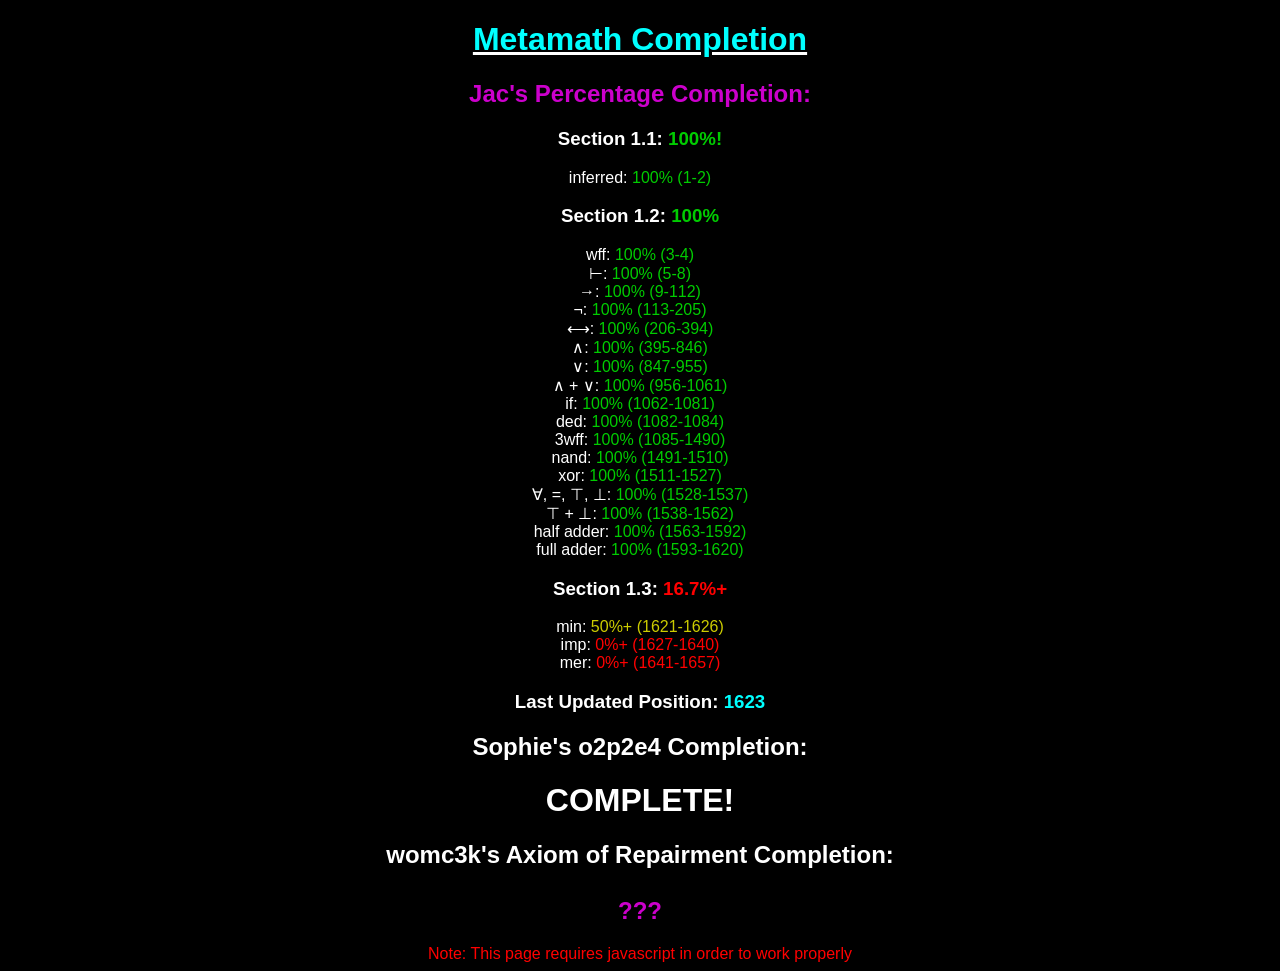
==== EoDMM/index.html @ 23960472 "Rework and update EoD Metamath Completion" ====
<!doctype html>
<html lang="en" xmlns="http://www.w3.org/1999/xhtml">
  <head>
    <meta charset="utf-8"/>
    <title>Metamath Completion</title>
    <link rel="stylesheet" href="../gone.css">
    <script src="jacSect.js"></script>
    <script src="sophSect.js"></script>
  </head>
  <body>
    <h1><u><div class="blueBefore">Metamath Completion</div></u></h1>
    <h2><div class="purpleBefore">Jac's Percentage Completion:</div></h2>
    <h3>Section 1.1: <div id="sect-0">Loading...</div></h3>
    inferred: <div id="0-0">Loading...</div><br/>
    <script>setSectPercentageComplete(0);</script>

    <h3>Section 1.2: <div id="sect-1">Loading...</div></h3>
    wff: <div id="1-0">Loading...</div><br/>
    ⊢: <div id="1-1">Loading...</div><br/>
    →: <div id="1-2">Loading...</div><br/>
    ¬: <div id="1-3">Loading...</div><br/>
    ⟷: <div id="1-4">Loading...</div><br/>
    ∧: <div id="1-5">Loading...</div><br/>
    ∨: <div id="1-6">Loading...</div><br/>
    ∧ + ∨: <div id="1-7">Loading...</div><br/>
    if: <div id="1-8">Loading...</div><br/>
    ded: <div id="1-9">Loading...</div><br/>
    3wff: <div id="1-10">Loading...</div><br/>
    nand: <div id="1-11">Loading...</div><br/>
    xor: <div id="1-12">Loading...</div><br/>
    ∀, =, ⊤, ⊥: <div id="1-13">Loading...</div><br/>
    ⊤ + ⊥: <div id="1-14">Loading...</div><br/>
    half adder: <div id="1-15">Loading...</div><br/>
    full adder: <div id="1-16">Loading...</div><br/>
    <script>setSectPercentageComplete(1);</script>

    <h3>Section 1.3: <div id="sect-2">Loading...</div></h3>
    min: <div id="2-0">Loading...</div><br/>
    imp: <div id="2-1">Loading...</div><br/>
    mer: <div id="2-2">Loading...</div><br/>
    <script>setSectPercentageComplete(2);</script>
    <h3>Last Updated Position: <div class="blueBefore" id="LUP"></div></h3><script>position()</script>
    
    <h2>Sophie's o2p2e4 Completion:</h2>

    <h1><div class="rainbowBefore">COMPLETE!</div></h1>

    <h2>womc3k's Axiom of Repairment Completion:<br/><br/>
      <div id="WOM">???</div><br/><script>setColorSS(document.getElementById("WOM"))</script></h2>
  </body>
  <footer>
    <div class="redBefore" id="jswarn">Note: This page requires javascript in order to work properly</div> 
  </footer>
</html>
---- gone.css ----
body {
  text-align: center;
  font-family: sans-serif;
  color: white;
  background-color: black;
}

.ulBefore {
  list-style-type: none;
}
.aBefore {
  text-decoration: none;
}
.aBefore:link {
  color: purple;
}
.aBefore:visited {
  color: purple;
}

.redBefore {
  color: #F00;
  display: inline;
}
.blueBefore {
  color: #0FF;
  display: inline;
}
.orangeBefore {
  color: #fb0;
  display: inline;
}
.yellowBefore {
  color: #cc0;
  display: inline;
}
.ygBefore {
  color: #addd00;
  display: inline;
}
.greenBefore {
  color: #0c0;
  display: inline;
}

.purpleBefore {
  color: #C0C;
  display: inline;
}

.inline {
  display: inline;
}

@keyframes rainbow {
  0% { color: red; }
  16% { color: orange; }
  33% { color: yellow; }
  50% { color: green; }
  66% { color: blue; }
  83% { color: violet; }
  100% { color: red; }
}
.rainbowBefore {
  animation: rainbow 5s linear infinite;
  display: inline;
}

.semicircle {
  width: 50%;
  height: 50%;
  border-radius: 50%;
  background-color: purple;
  background: linear-gradient(to top, rgba(128, 0, 128, 1), transparent);
  transform: translateY(50%);
}

#footer {
  position: absolute;
  padding: 5px;
  bottom: 0;
  width: 100%;
  text-align: center;
}
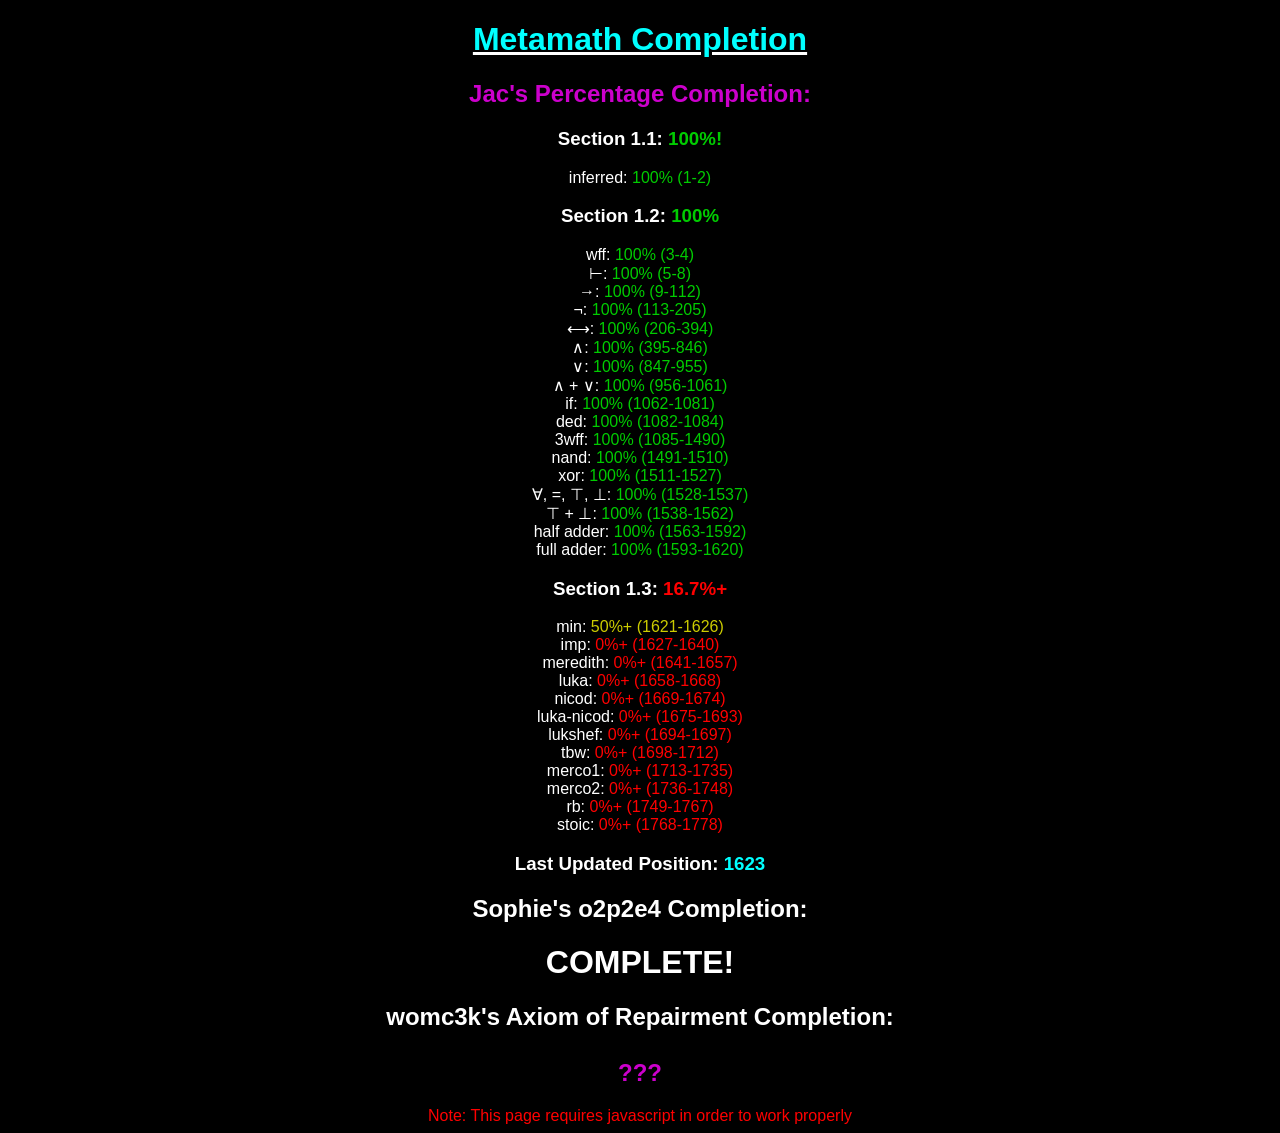
==== commit a91b04ab: "finish section 3" ====
--- a/EoDMM/index.html
+++ b/EoDMM/index.html
@@ -37,7 +37,16 @@
     <h3>Section 1.3: <div id="sect-2">Loading...</div></h3>
     min: <div id="2-0">Loading...</div><br/>
     imp: <div id="2-1">Loading...</div><br/>
-    mer: <div id="2-2">Loading...</div><br/>
+    meredith: <div id="2-2">Loading...</div><br/>
+    luka:  <div id="2-3">Loading...</div><br/>
+    nicod:  <div id="2-4">Loading...</div><br/>
+    luka-nicod:  <div id="2-5">Loading...</div><br/>
+    lukshef:  <div id="2-6">Loading...</div><br/>
+    tbw:  <div id="2-7">Loading...</div><br/>
+    merco1:  <div id="2-8">Loading...</div><br/>
+    merco2:  <div id="2-9">Loading...</div><br/>
+    rb:  <div id="2-10">Loading...</div><br/>
+    stoic:  <div id="2-11">Loading...</div><br/>
     <script>setSectPercentageComplete(2);</script>
     <h3>Last Updated Position: <div class="blueBefore" id="LUP"></div></h3><script>position()</script>
     
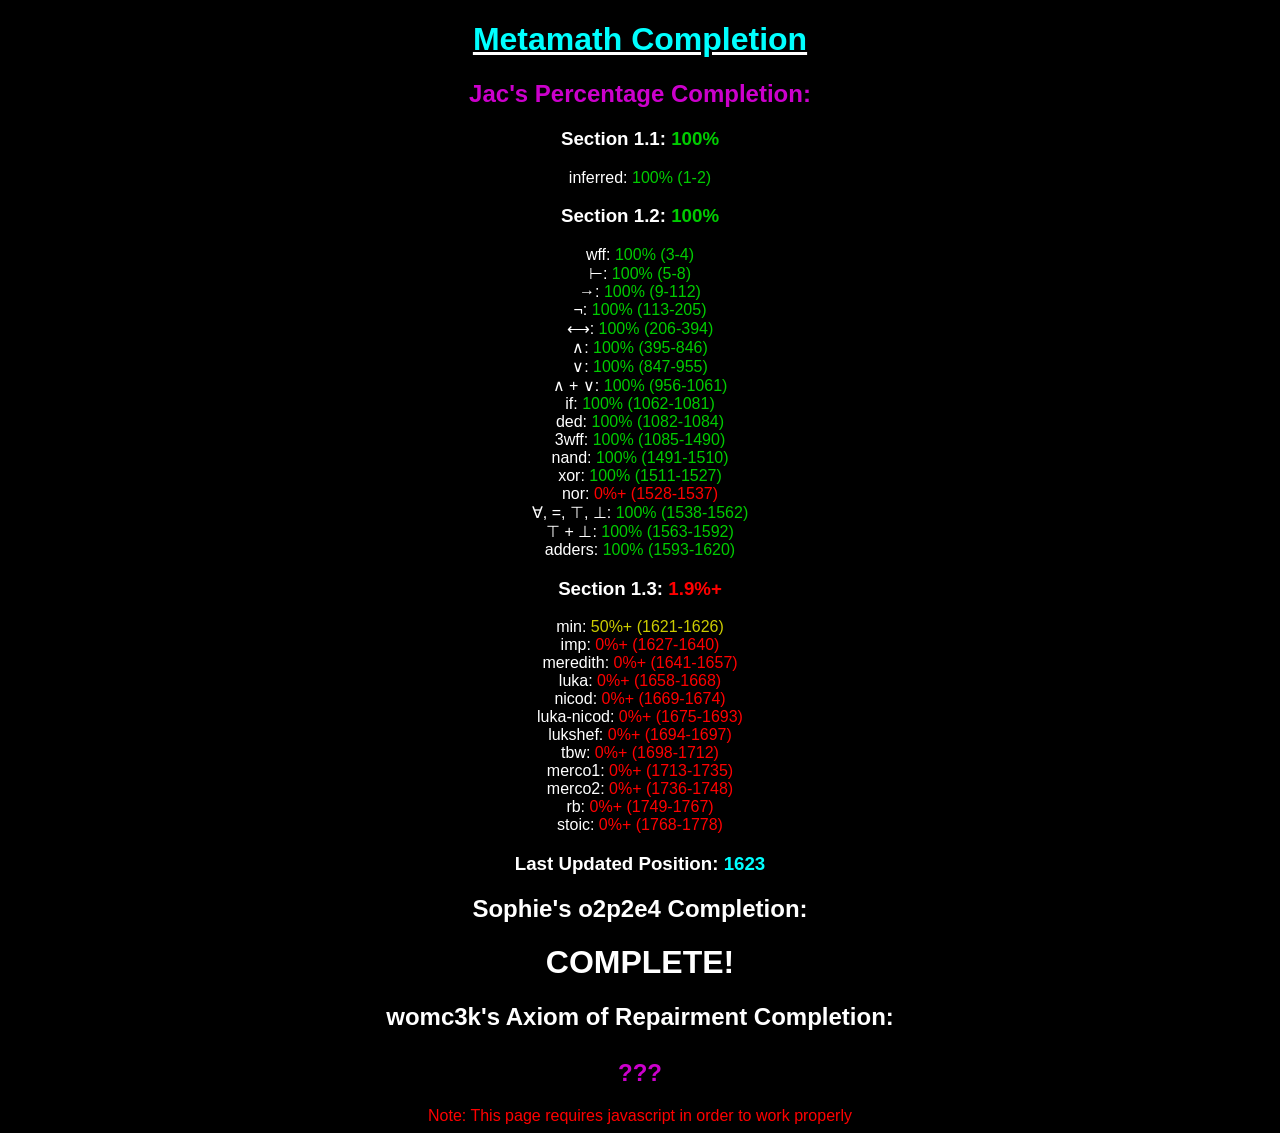
==== commit c170d29e: "fix: add nor to the list" ====
--- a/EoDMM/index.html
+++ b/EoDMM/index.html
@@ -28,10 +28,10 @@
     3wff: <div id="1-10">Loading...</div><br/>
     nand: <div id="1-11">Loading...</div><br/>
     xor: <div id="1-12">Loading...</div><br/>
-    ∀, =, ⊤, ⊥: <div id="1-13">Loading...</div><br/>
-    ⊤ + ⊥: <div id="1-14">Loading...</div><br/>
-    half adder: <div id="1-15">Loading...</div><br/>
-    full adder: <div id="1-16">Loading...</div><br/>
+    nor: <div id="1-13">Loading...</div><br/>
+    ∀, =, ⊤, ⊥: <div id="1-14">Loading...</div><br/>
+    ⊤ + ⊥: <div id="1-15">Loading...</div><br/>
+    adders: <div id="1-16">Loading...</div><br/>
     <script>setSectPercentageComplete(1);</script>
 
     <h3>Section 1.3: <div id="sect-2">Loading...</div></h3>
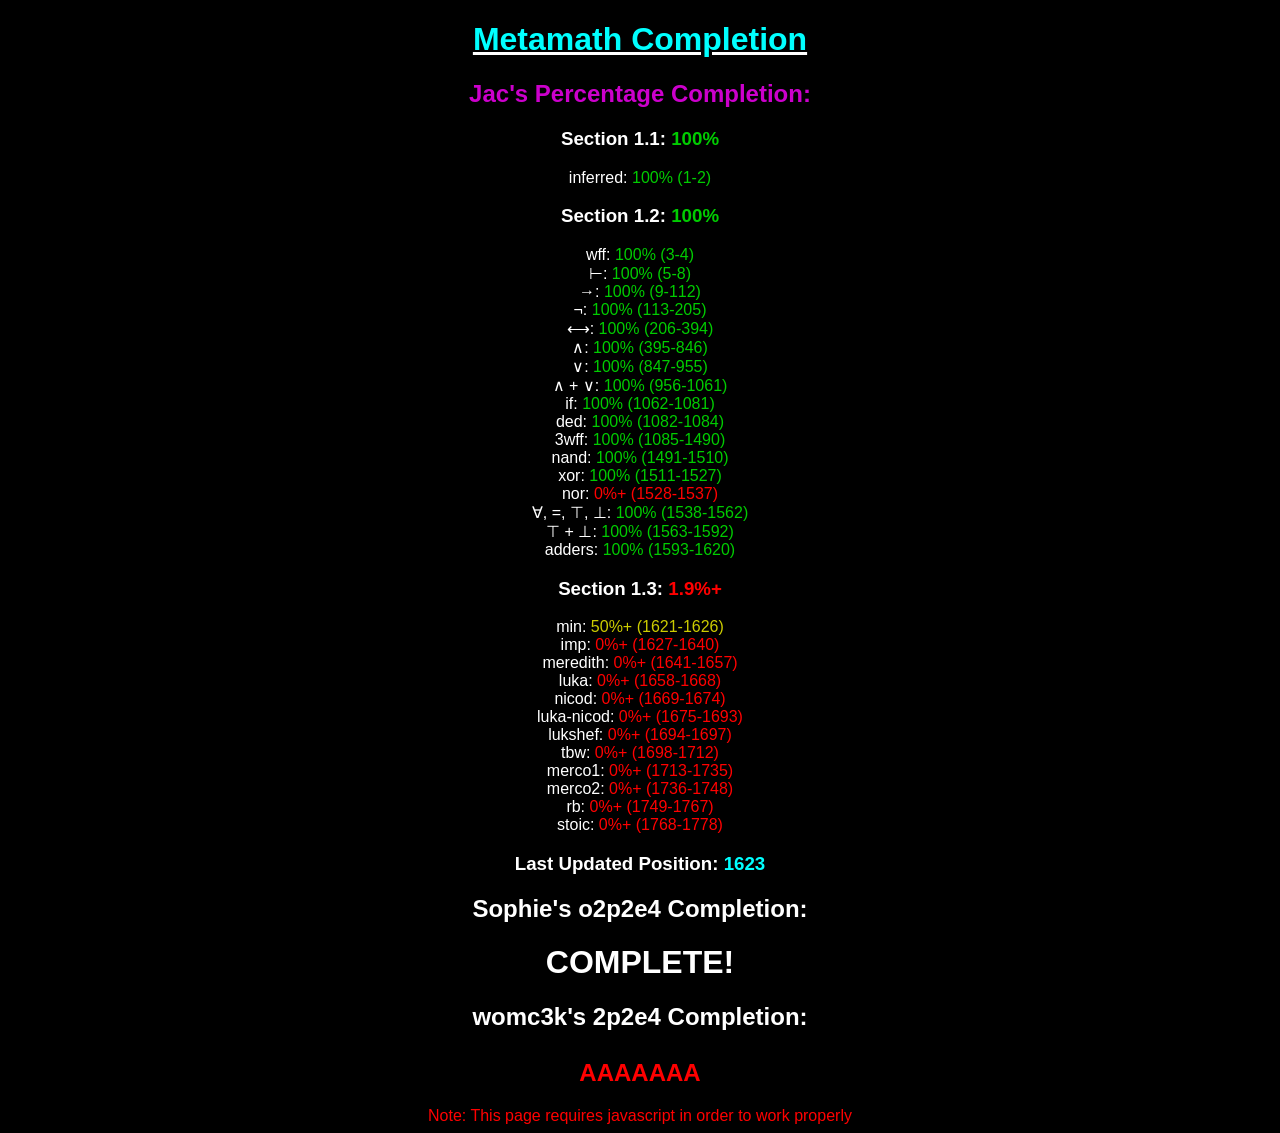
==== commit 529c4372: "update womc3k" ====
--- a/EoDMM/index.html
+++ b/EoDMM/index.html
@@ -54,8 +54,8 @@
 
     <h1><div class="rainbowBefore">COMPLETE!</div></h1>
 
-    <h2>womc3k's Axiom of Repairment Completion:<br/><br/>
-      <div id="WOM">???</div><br/><script>setColorSS(document.getElementById("WOM"))</script></h2>
+    <h2>womc3k's 2p2e4 Completion:<br/><br/>
+      <div id="WOM">AAAAAAA</div><br/><script>setColorSS(document.getElementById("WOM"))</script></h2>
   </body>
   <footer>
     <div class="redBefore" id="jswarn">Note: This page requires javascript in order to work properly</div> 
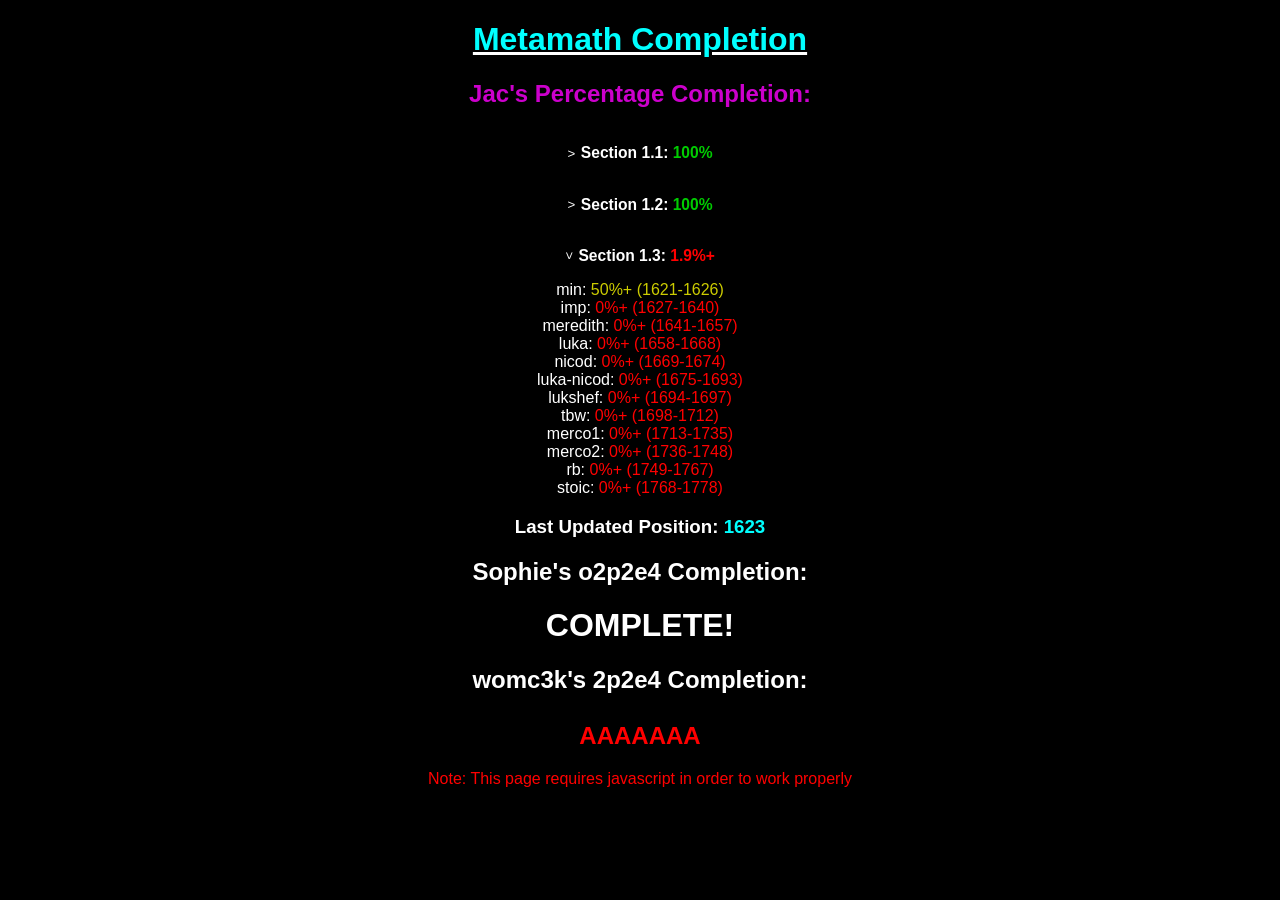
==== commit f105abe7: "made the page code look better, made sections collapsable" ====
--- a/EoDMM/index.html
+++ b/EoDMM/index.html
@@ -4,60 +4,78 @@
     <meta charset="utf-8"/>
     <title>Metamath Completion</title>
     <link rel="stylesheet" href="../gone.css">
-    <script src="jacSect.js"></script>
-    <script src="sophSect.js"></script>
+    <link rel="stylesheet" href="eodmm.css">
   </head>
   <body>
     <h1><u><div class="blueBefore">Metamath Completion</div></u></h1>
     <h2><div class="purpleBefore">Jac's Percentage Completion:</div></h2>
-    <h3>Section 1.1: <div id="sect-0">Loading...</div></h3>
-    inferred: <div id="0-0">Loading...</div><br/>
-    <script>setSectPercentageComplete(0);</script>
+    
+    <button type="button" class="collapsible"><h3>
+      Section 1.1: <div id="sect-0">Loading...</div>
+    </h3></button>
+    <div class="collapsable-content">
+      inferred: <div id="0-0">Loading...</div><br/>
+    </div>
 
-    <h3>Section 1.2: <div id="sect-1">Loading...</div></h3>
-    wff: <div id="1-0">Loading...</div><br/>
-    ⊢: <div id="1-1">Loading...</div><br/>
-    →: <div id="1-2">Loading...</div><br/>
-    ¬: <div id="1-3">Loading...</div><br/>
-    ⟷: <div id="1-4">Loading...</div><br/>
-    ∧: <div id="1-5">Loading...</div><br/>
-    ∨: <div id="1-6">Loading...</div><br/>
-    ∧ + ∨: <div id="1-7">Loading...</div><br/>
-    if: <div id="1-8">Loading...</div><br/>
-    ded: <div id="1-9">Loading...</div><br/>
-    3wff: <div id="1-10">Loading...</div><br/>
-    nand: <div id="1-11">Loading...</div><br/>
-    xor: <div id="1-12">Loading...</div><br/>
-    nor: <div id="1-13">Loading...</div><br/>
-    ∀, =, ⊤, ⊥: <div id="1-14">Loading...</div><br/>
-    ⊤ + ⊥: <div id="1-15">Loading...</div><br/>
-    adders: <div id="1-16">Loading...</div><br/>
-    <script>setSectPercentageComplete(1);</script>
+    <br/>
 
-    <h3>Section 1.3: <div id="sect-2">Loading...</div></h3>
-    min: <div id="2-0">Loading...</div><br/>
-    imp: <div id="2-1">Loading...</div><br/>
-    meredith: <div id="2-2">Loading...</div><br/>
-    luka:  <div id="2-3">Loading...</div><br/>
-    nicod:  <div id="2-4">Loading...</div><br/>
-    luka-nicod:  <div id="2-5">Loading...</div><br/>
-    lukshef:  <div id="2-6">Loading...</div><br/>
-    tbw:  <div id="2-7">Loading...</div><br/>
-    merco1:  <div id="2-8">Loading...</div><br/>
-    merco2:  <div id="2-9">Loading...</div><br/>
-    rb:  <div id="2-10">Loading...</div><br/>
-    stoic:  <div id="2-11">Loading...</div><br/>
-    <script>setSectPercentageComplete(2);</script>
-    <h3>Last Updated Position: <div class="blueBefore" id="LUP"></div></h3><script>position()</script>
+    <button type="button" class="collapsible"><h3>
+      Section 1.2: <div id="sect-1">Loading...</div>
+    </h3></button>
+    <div class="collapsable-content">
+      wff: <div id="1-0">Loading...</div><br/>
+      ⊢: <div id="1-1">Loading...</div><br/>
+      →: <div id="1-2">Loading...</div><br/>
+      ¬: <div id="1-3">Loading...</div><br/>
+      ⟷: <div id="1-4">Loading...</div><br/>
+      ∧: <div id="1-5">Loading...</div><br/>
+      ∨: <div id="1-6">Loading...</div><br/>
+      ∧ + ∨: <div id="1-7">Loading...</div><br/>
+      if: <div id="1-8">Loading...</div><br/>
+      ded: <div id="1-9">Loading...</div><br/>
+      3wff: <div id="1-10">Loading...</div><br/>
+      nand: <div id="1-11">Loading...</div><br/>
+      xor: <div id="1-12">Loading...</div><br/>
+      nor: <div id="1-13">Loading...</div><br/>
+      ∀, =, ⊤, ⊥: <div id="1-14">Loading...</div><br/>
+      ⊤ + ⊥: <div id="1-15">Loading...</div><br/>
+      adders: <div id="1-16">Loading...</div><br/>
+    </div>
+
+    <br/>
+
+    <button type="button" class="collapsible"><h3>
+      Section 1.3: <div id="sect-2">Loading...</div>
+    </h3></button>
+    <div class="collapsable-content">
+      min: <div id="2-0">Loading...</div><br/>
+      imp: <div id="2-1">Loading...</div><br/>
+      meredith: <div id="2-2">Loading...</div><br/>
+      luka:  <div id="2-3">Loading...</div><br/>
+      nicod:  <div id="2-4">Loading...</div><br/>
+      luka-nicod:  <div id="2-5">Loading...</div><br/>
+      lukshef:  <div id="2-6">Loading...</div><br/>
+      tbw:  <div id="2-7">Loading...</div><br/>
+      merco1:  <div id="2-8">Loading...</div><br/>
+      merco2:  <div id="2-9">Loading...</div><br/>
+      rb:  <div id="2-10">Loading...</div><br/>
+      stoic:  <div id="2-11">Loading...</div><br/>
+    </div>
+
+    <h3>Last Updated Position: <div class="blueBefore" id="LUP"></div></h3>
     
     <h2>Sophie's o2p2e4 Completion:</h2>
 
-    <h1><div class="rainbowBefore">COMPLETE!</div></h1>
+    <h1><div id="SOPH">COMPLETE!</div></h1>
 
     <h2>womc3k's 2p2e4 Completion:<br/><br/>
-      <div id="WOM">AAAAAAA</div><br/><script>setColorSS(document.getElementById("WOM"))</script></h2>
+    <div id="WOM">AAAAAAA</div><br/></h2>
   </body>
+
   <footer>
     <div class="redBefore" id="jswarn">Note: This page requires javascript in order to work properly</div> 
   </footer>
+  
+  <script src="jacSect.js"></script>
+  <script src="sophSect.js"></script>
 </html>
--- a/EoDMM/eodmm.css
+++ b/EoDMM/eodmm.css
@@ -0,0 +1,26 @@
+.collapsible {
+    border: none;
+    background: none;
+    color: #fff;
+    display: inline-flex;
+    align-items: center;
+}
+
+.collapsible::before {
+    content: ">";
+    display: inline-block;
+    vertical-align: middle;
+    margin-right: 0.35rem;
+    line-height: 1;
+    transform-origin: center;
+    transition: transform .2s;
+}
+
+.collapsible.active::before {
+    transform: rotate(90deg);
+}
+
+.collapsable-content {
+    display: none;
+    overflow: hidden;
+}
